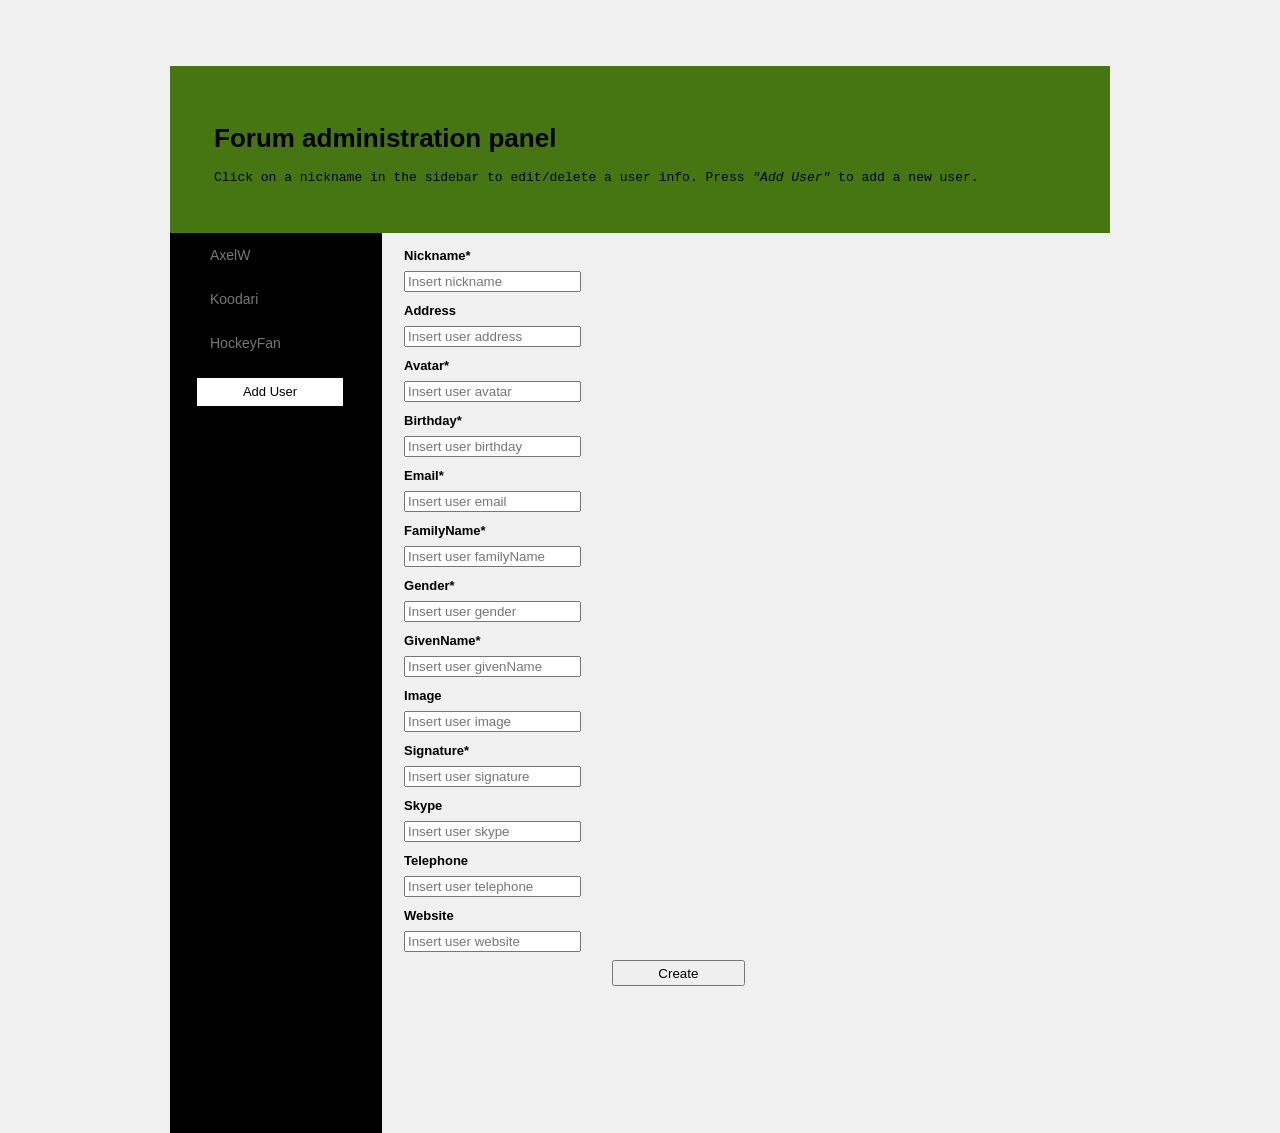
==== forum_admin/static/ui-newuser.html @ 0fef9c4b "initial database" ====
<html><head>
    <meta charset="utf-8">
    <link rel="stylesheet" type="text/css" href="forum.css">
    <title>Forum</title>
</head>

<body> 
    <div id="intro">
        <h1>Forum administration panel</h1>
        <span id="instructions">Click on a nickname in the sidebar to edit/delete a user info. Press <span class="oblique">"Add User"</span> to add a new user.</span>
    </div>
    <div id="content">
        <div id="sidebar"> 
            <!-- Side bar area -->      
             <ul id="user_list"><li class=""><a class="user_link" href="/forum/api/users/AxelW/">AxelW</a></li><li><a class="user_link" href="/forum/api/users/Koodari/">Koodari</a></li><li><a class="user_link" href="/forum/api/users/HockeyFan/">HockeyFan</a></li></ul>
            <div id="addUserButtonContainer">
                <a href="#" id="addUserButton">Add User</a>
            </div>
        </div>
        <div id="mainContent" style="display: table-cell;">
            <!-- Main content area -->
            <div id="userData" style="display: none;">  
                <div class="section" id="userHeader">  
                        <input class="noEditable" name="nickname" id="nickname" placeholder="nickname" type="text" readonly="readonly"> 
                        <p>Registered at <input class="noEditable" type="text" name="registrationdate" id="registrationdate" readonly="readonly">- 
                        <input type="text" class="noeditable" id="messagesNumber" name="messagesNumber" readonly="readonly" size="2" value="??"> <a href="#messages">messages</a></p>  
                </div>
                <div class="section" id="userProfile">
                    <!-- User info area -->
                    <h3>User profile</h3>  
                    <form action="/forum/api/users/AxelW/" id="user_form">    
                        <div class="commands">
                            <input id="deleteUser" type="button" class="deleteButton" value="Delete" style="display: inline-block;">
                            <input id="editUser" type="button" class="editButton" value="Edit" style="display: none;">
                        </div>
                        <div class="form_content"></div>
                        
                    </form> 
                    <form action="/forum/api/users/AxelW/restricted_profile/" id="user_restricted_form">
                        
                        <div class="form_content"><label for="website_id">website</label><input type="text" name="website" id="website_id" class="editable" placeholder="Insert user website"><label for="skype_id">skype</label><input type="text" name="skype" id="skype_id" class="editable" placeholder="Insert user skype">label for="gender_id">gender*</label><input type="text" name="gender" value="Male" id="gender_id" class="editable" placeholder="Insert user gender" required=""><label for="image_id">image</label><input type="text" name="image" value="photo3.png" id="image_id" class="editable" placeholder="Insert user image"><label for="familyName_id">familyName*</label><input type="text" name="familyName" value="Axel" id="familyName_id" class="editable" placeholder="Insert user familyName" required=""><label for="telephone_id">telephone</label><input type="text" name="telephone" id="telephone_id" class="editable" placeholder="Insert user telephone"><label for="birthday_id">birthday*</label><input type="text" name="birthday" value="200-11-11" id="birthday_id" class="editable" placeholder="Insert user birthday" required=""><label for="address_id">address</label><input type="text" name="address" id="address_id" class="editable" placeholder="Insert user address"><label for="givenName_id">givenName*</label><input type="text" name="givenName" value="Watts" id="givenName_id" class="editable" placeholder="Insert user givenName" required=""><label for="email_id">email*</label><input type="text" name="email" value="aw@hotmail.com" id="email_id" class="editable" placeholder="Insert user email" required=""></div>
                        <div class="commands">
                            <input id="deleteUserRestricted" class="deleteButton" type="button" value="Delete" style="display: none;">
                            <input id="editUserRestricted" type="button" class="editButton" value="Edit" style="display: inline-block;">
                        </div>
                    </form>
                </div>
                <div class="section" id="messages">  
                    <!-- Message list area -->
                    <h3>Message List</h3>  
                    <div id="messages_list"><div class="message"><form action="/forum/api/messages/msg-17/">   <div class="form_content">       <input type="text" class="headline" value="Try hello" readonly="readonly">       <div class="articlebody">Use the magic word 'Hello'</div>   </div>   <div class="commands">        <input type="button" class="deleteButton deleteMessage" value="Delete">   </div></form></div><div class="message"><form action="/forum/api/messages/msg-1/">   <div class="form_content">       <input type="text" class="headline" value="CSS: Margin problems with IE" readonly="readonly">       <div class="articlebody">I am using a float layout on my website but I've run into some problems with Internet Explorer. I have set the left margin of a float to 100 pixels, but IE uses a margin of 200px instead. Why is that? Is this one of the many bugs in IE?</div>   </div>   <div class="commands">        <input type="button" class="deleteButton deleteMessage" value="Delete">   </div></form></div></div>  
                </div>  
            </div>
            <div id="newUser" style="display: block;">
                <form action="/forum/api/users/" id="new_user_form"> 
                    <div class="form_content"><label for="new_nickname_id">nickname*</label><input type="text" class="editable" name="nickname" id="new_nickname_id" placeholder="Insert nickname" required=""><label for="new_address_id">address</label><input type="text" class="editable" name="address" id="new_address_id" placeholder="Insert user address"><label for="new_avatar_id">avatar*</label><input type="text" class="editable" name="avatar" id="new_avatar_id" placeholder="Insert user avatar" required=""><label for="new_birthday_id">birthday*</label><input type="text" class="editable" name="birthday" id="new_birthday_id" placeholder="Insert user birthday" required=""><label for="new_email_id">email*</label><input type="text" class="editable" name="email" id="new_email_id" placeholder="Insert user email" required=""><label for="new_familyName_id">familyName*</label><input type="text" class="editable" name="familyName" id="new_familyName_id" placeholder="Insert user familyName" required=""><label for="new_gender_id">gender*</label><input type="text" class="editable" name="gender" id="new_gender_id" placeholder="Insert user gender" required=""><label for="new_givenName_id">givenName*</label><input type="text" class="editable" name="givenName" id="new_givenName_id" placeholder="Insert user givenName" required=""><label for="new_image_id">image</label><input type="text" class="editable" name="image" id="new_image_id" placeholder="Insert user image"><label for="new_signature_id">signature*</label><input type="text" class="editable" name="signature" id="new_signature_id" placeholder="Insert user signature" required=""><label for="new_skype_id">skype</label><input type="text" class="editable" name="skype" id="new_skype_id" placeholder="Insert user skype"><label for="new_telephone_id">telephone</label><input type="text" class="editable" name="telephone" id="new_telephone_id" placeholder="Insert user telephone"><label for="new_website_id">website</label><input type="text" class="editable" name="website" id="new_website_id" placeholder="Insert user website"></div>
                    <div class="commands">
                        <input id="createUser" type="button" class="createButton" value="Create" style="display: inline-block;">
                    </div>
                </form>
            </div>
        </div>

    </div>    


 </body></html>
---- forum_admin/static/forum.css ----
/* Makeshift CSS Reset */  
{  
    margin: 0;  
    padding: 0;  
}  
  
/*general*/ 
div#sidebar, div.message {  
    display: block;  
}  
  
body {  
    margin: 0 auto;  
    width: 940px;  
    font: 13px/22px Helvetica, Arial, sans-serif;  
    background: #f0f0f0;  
}  
  
h2 {  
    font-size: 28px;  
    line-height: 44px;  
    padding: 22px 0;  
}  
  
h3 {  
    font-size: 22px;  
}


#messages_list input [type=button] {
  float: right;
}

#content {  
    display: table; 
    height: 100%;
} 

/* intro box*/

#intro {  
    margin-top: 66px;  
    padding: 44px;  
    background: #467612;   
}
.oblique{
	font-style: oblique;
}
#instructions{
	font-family:"Lucida Console", Monaco, monospace;
}

/* side bar */
div#sidebar {  
    display: table-cell;  
    width: 200px; 
    padding-right: 12px;    
    background:#000;
} 

#sidebar ul li a {  
        display: block;  
        margin-right: 20px;  
        width: 140px;  
        font-size: 14px;  
        line-height: 44px;  
        text-align: left;  
        text-decoration: none;  
        color: #777;  
    }   
#sidebar ul li a:hover {  
    color: #fff;  
}  

#sidebar ul li.selected a {  
    color: #fff;  
}
#addUserButton:visited, #addUserButton:link {
    color:black;
    text-decoration: none;
}#addUserButtonContainer {
width: 70%;
  text-align: center;
  border: white solid;
  position: relative;
  margin-left: auto;
  margin-right: auto;
  margin-bottom: 4em;
  background: white;
}

/*main area*/
 
#mainContent {  
	display: table-cell;  
	width: 620px;  
	padding-left: 22px;
  padding-bottom: 5em;
}

#mainContent form input[type=text] {
    display:block;
    margin-top: 0.3em;
    margin-bottom: 0.6em;
}

.commands {
  float: right;
  margin-right: 45%;
}

input[type=button] {
  width: 10em;
  height: 2em;
}

input[readonly]{
  border:none;
  background: #f0f0f0; 
}

#deleteUser, #deleteUserRestricted {
  position:relative;
  top:-3em;
}

form label {
    font-weight: bold;
    display:block;/*Necessary for the first letter*/
}
form label:first-letter{
    text-transform: uppercase;
}

.section {  
   padding-bottom: 22px; 
 }

.editable[readonly="readonly"]{
	border-style: none;
}
.noEditable[readonly="readonly"]{
	border-style: none;
	background: #f0f0f0; 
}

#nickname_id, #nickname {
    font-size: 2.2em;
    width: 15em;
    font-weight: bold;
}

/*messages list*/
#messages_list .commands{
  margin-right: 0;
}
.message{
  padding:0.5em;
	padding-bottom: 2.2em;
  margin-bottom: 1.5em;
  border:2px solid black;
}

.headline{
	font-weight:bold;
  width:100%;
}
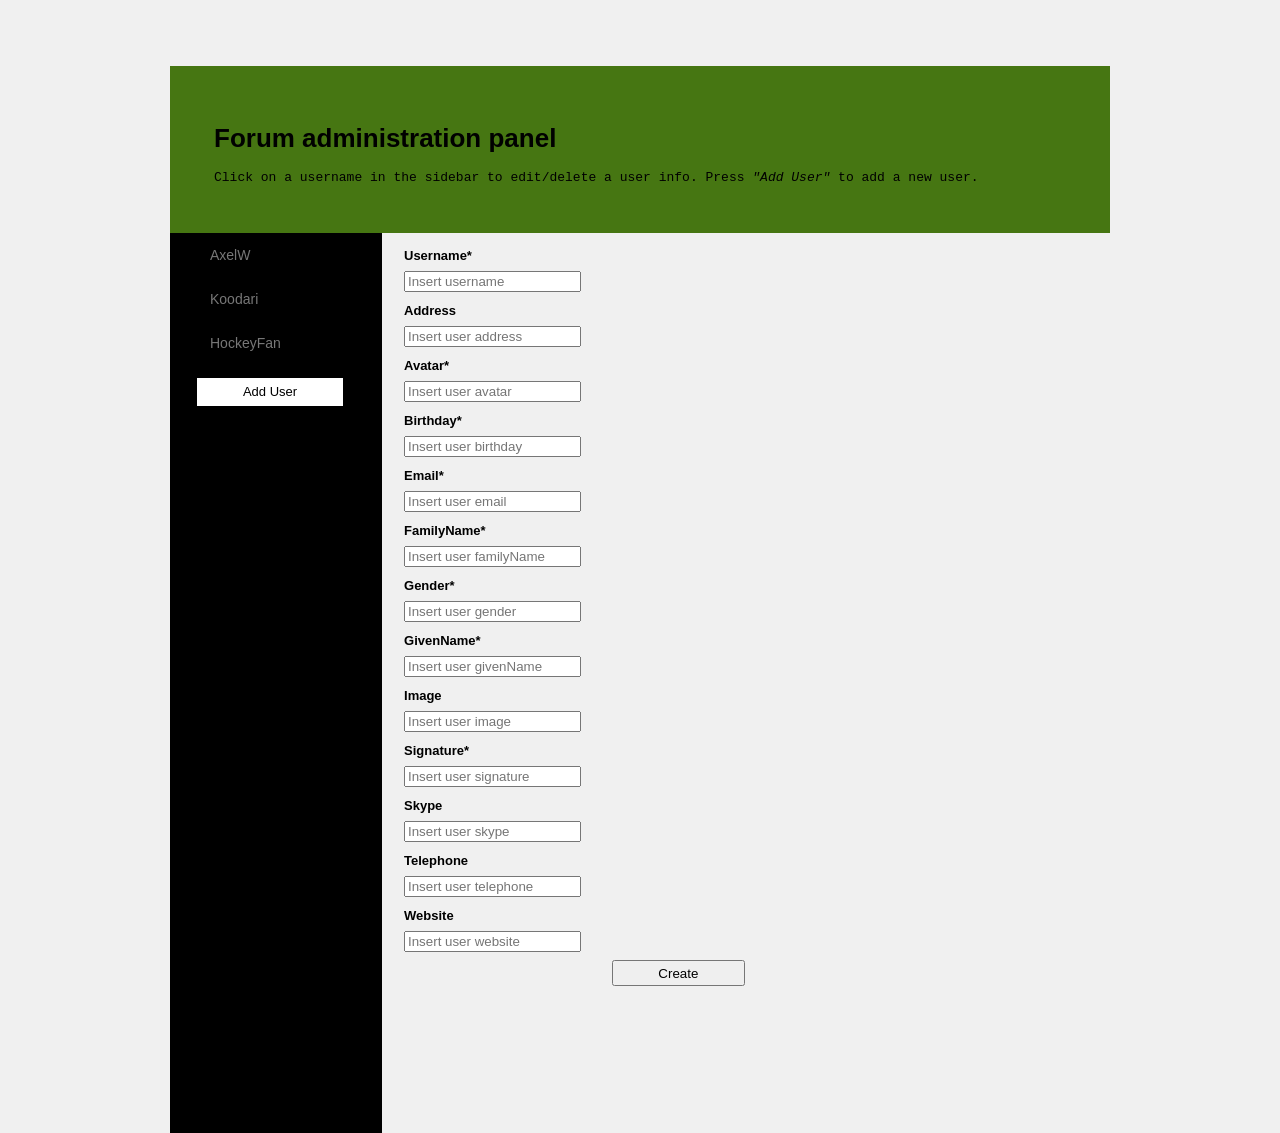
==== commit 2d0831e9: "additional improvements" ====
--- a/forum_admin/static/ui-newuser.html
+++ b/forum_admin/static/ui-newuser.html
@@ -7,7 +7,7 @@
 <body> 
     <div id="intro">
         <h1>Forum administration panel</h1>
-        <span id="instructions">Click on a nickname in the sidebar to edit/delete a user info. Press <span class="oblique">"Add User"</span> to add a new user.</span>
+        <span id="instructions">Click on a username in the sidebar to edit/delete a user info. Press <span class="oblique">"Add User"</span> to add a new user.</span>
     </div>
     <div id="content">
         <div id="sidebar"> 
@@ -21,7 +21,7 @@
             <!-- Main content area -->
             <div id="userData" style="display: none;">  
                 <div class="section" id="userHeader">  
-                        <input class="noEditable" name="nickname" id="nickname" placeholder="nickname" type="text" readonly="readonly"> 
+                        <input class="noEditable" name="username" id="username" placeholder="username" type="text" readonly="readonly"> 
                         <p>Registered at <input class="noEditable" type="text" name="registrationdate" id="registrationdate" readonly="readonly">- 
                         <input type="text" class="noeditable" id="messagesNumber" name="messagesNumber" readonly="readonly" size="2" value="??"> <a href="#messages">messages</a></p>  
                 </div>
@@ -52,8 +52,8 @@
                 </div>  
             </div>
             <div id="newUser" style="display: block;">
-                <form action="/forum/api/users/" id="new_user_form"> 
-                    <div class="form_content"><label for="new_nickname_id">nickname*</label><input type="text" class="editable" name="nickname" id="new_nickname_id" placeholder="Insert nickname" required=""><label for="new_address_id">address</label><input type="text" class="editable" name="address" id="new_address_id" placeholder="Insert user address"><label for="new_avatar_id">avatar*</label><input type="text" class="editable" name="avatar" id="new_avatar_id" placeholder="Insert user avatar" required=""><label for="new_birthday_id">birthday*</label><input type="text" class="editable" name="birthday" id="new_birthday_id" placeholder="Insert user birthday" required=""><label for="new_email_id">email*</label><input type="text" class="editable" name="email" id="new_email_id" placeholder="Insert user email" required=""><label for="new_familyName_id">familyName*</label><input type="text" class="editable" name="familyName" id="new_familyName_id" placeholder="Insert user familyName" required=""><label for="new_gender_id">gender*</label><input type="text" class="editable" name="gender" id="new_gender_id" placeholder="Insert user gender" required=""><label for="new_givenName_id">givenName*</label><input type="text" class="editable" name="givenName" id="new_givenName_id" placeholder="Insert user givenName" required=""><label for="new_image_id">image</label><input type="text" class="editable" name="image" id="new_image_id" placeholder="Insert user image"><label for="new_signature_id">signature*</label><input type="text" class="editable" name="signature" id="new_signature_id" placeholder="Insert user signature" required=""><label for="new_skype_id">skype</label><input type="text" class="editable" name="skype" id="new_skype_id" placeholder="Insert user skype"><label for="new_telephone_id">telephone</label><input type="text" class="editable" name="telephone" id="new_telephone_id" placeholder="Insert user telephone"><label for="new_website_id">website</label><input type="text" class="editable" name="website" id="new_website_id" placeholder="Insert user website"></div>
+                <form action="/exercisetracker/api/users/" id="new_user_form"> 
+                    <div class="form_content"><label for="new_username_id">username*</label><input type="text" class="editable" name="username" id="new_username_id" placeholder="Insert username" required=""><label for="new_address_id">address</label><input type="text" class="editable" name="address" id="new_address_id" placeholder="Insert user address"><label for="new_avatar_id">avatar*</label><input type="text" class="editable" name="avatar" id="new_avatar_id" placeholder="Insert user avatar" required=""><label for="new_birthday_id">birthday*</label><input type="text" class="editable" name="birthday" id="new_birthday_id" placeholder="Insert user birthday" required=""><label for="new_email_id">email*</label><input type="text" class="editable" name="email" id="new_email_id" placeholder="Insert user email" required=""><label for="new_familyName_id">familyName*</label><input type="text" class="editable" name="familyName" id="new_familyName_id" placeholder="Insert user familyName" required=""><label for="new_gender_id">gender*</label><input type="text" class="editable" name="gender" id="new_gender_id" placeholder="Insert user gender" required=""><label for="new_givenName_id">givenName*</label><input type="text" class="editable" name="givenName" id="new_givenName_id" placeholder="Insert user givenName" required=""><label for="new_image_id">image</label><input type="text" class="editable" name="image" id="new_image_id" placeholder="Insert user image"><label for="new_signature_id">signature*</label><input type="text" class="editable" name="signature" id="new_signature_id" placeholder="Insert user signature" required=""><label for="new_skype_id">skype</label><input type="text" class="editable" name="skype" id="new_skype_id" placeholder="Insert user skype"><label for="new_telephone_id">telephone</label><input type="text" class="editable" name="telephone" id="new_telephone_id" placeholder="Insert user telephone"><label for="new_website_id">website</label><input type="text" class="editable" name="website" id="new_website_id" placeholder="Insert user website"></div>
                     <div class="commands">
                         <input id="createUser" type="button" class="createButton" value="Create" style="display: inline-block;">
                     </div>
--- a/forum_admin/static/forum.css
+++ b/forum_admin/static/forum.css
@@ -144,7 +144,7 @@
 	background: #f0f0f0; 
 }
 
-#nickname_id, #nickname {
+#username_id, #username {
     font-size: 2.2em;
     width: 15em;
     font-weight: bold;
